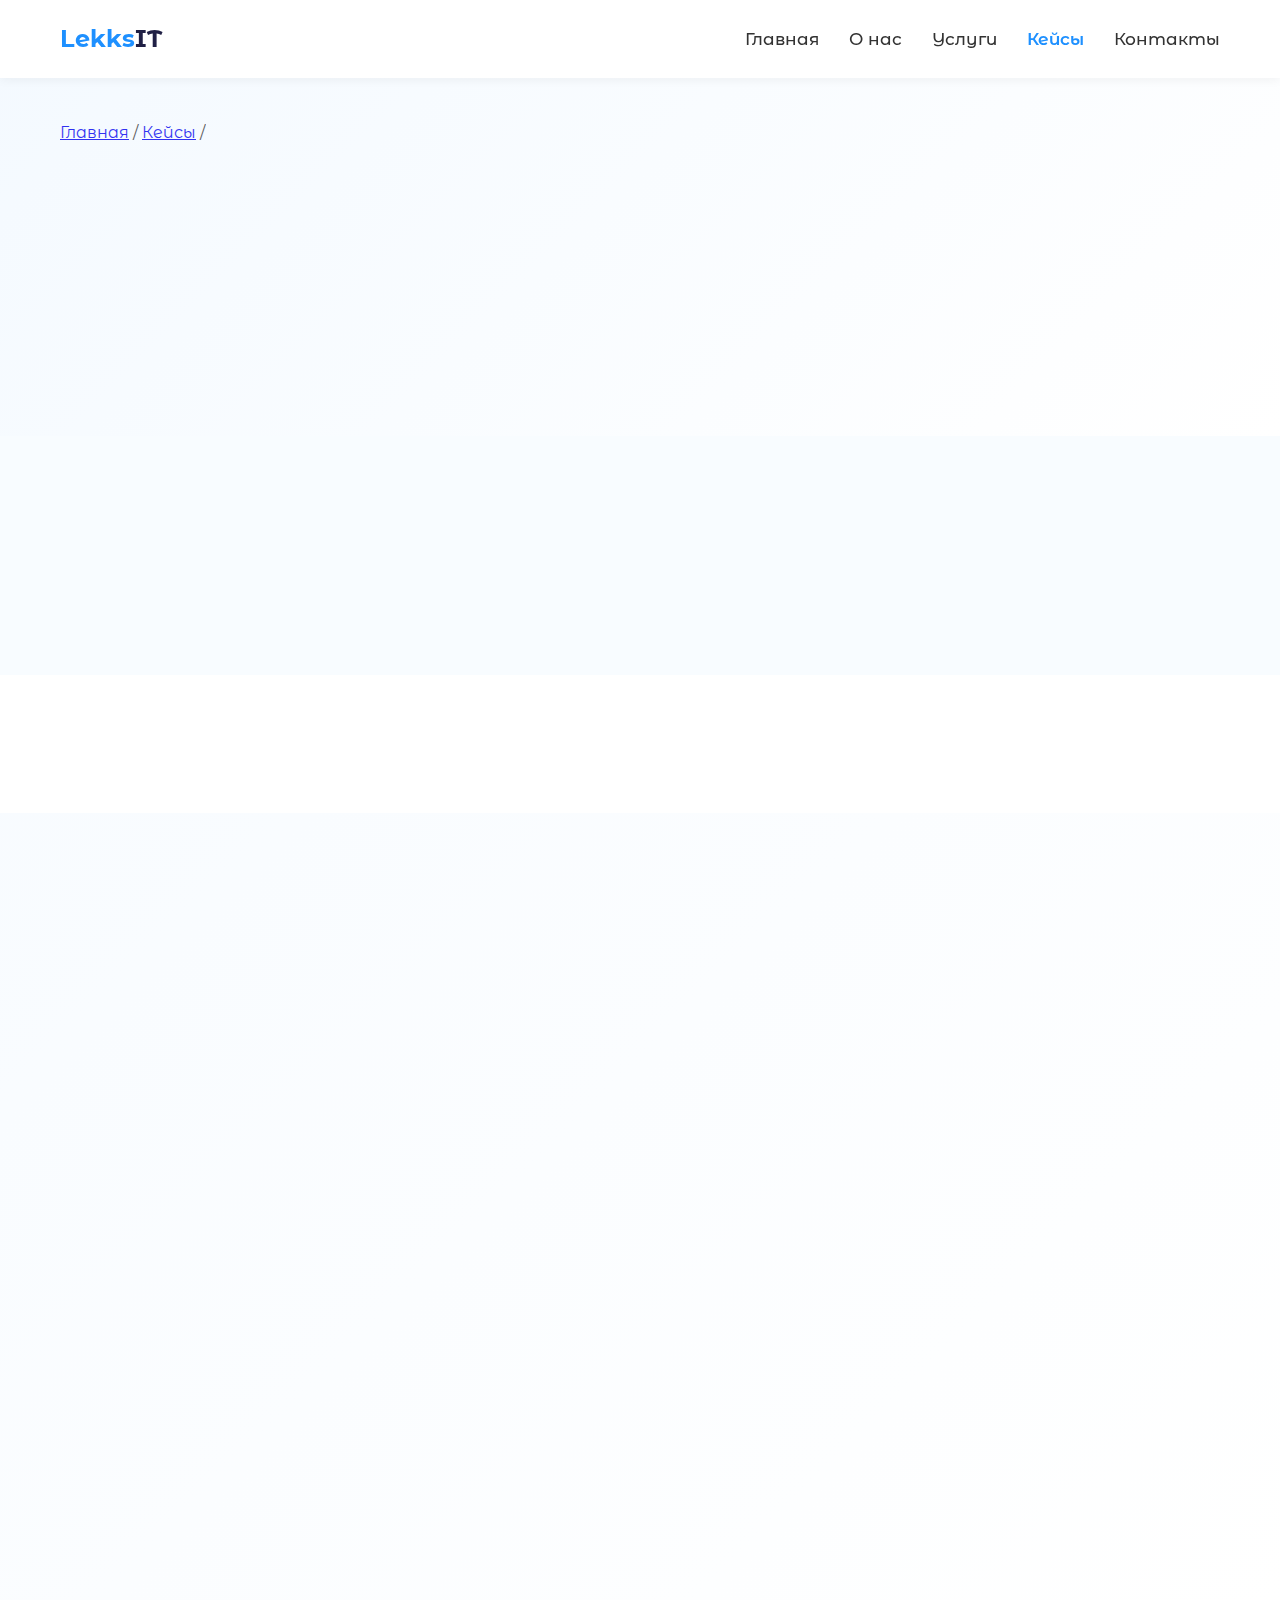
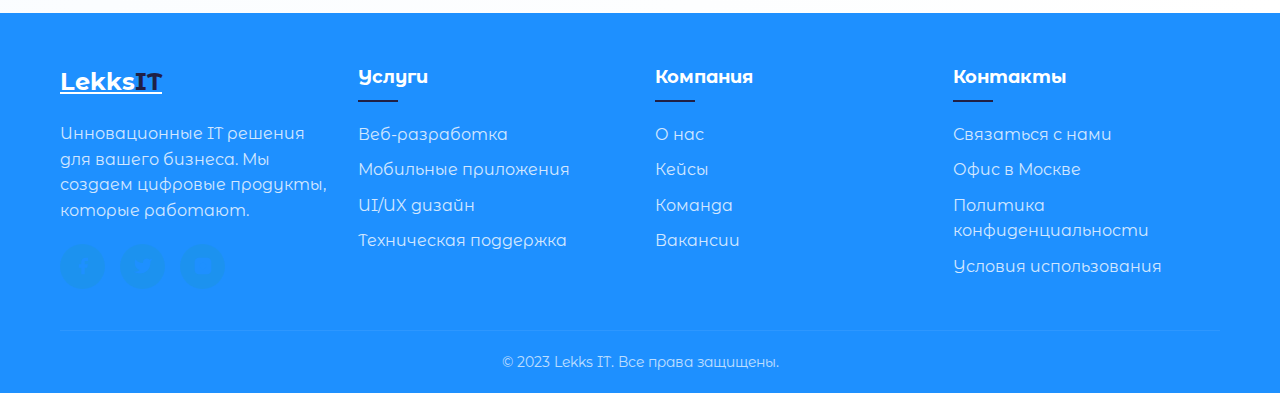
==== pages/case-detail.html @ 8606cc8c "Add files via upload" ====
<!DOCTYPE html>
<html lang="ru">

	<head>
		<meta charset="UTF-8">
		<meta name="viewport" content="width=device-width, initial-scale=1.0">
		<title>Кейсы - Lekks IT</title>
		<link rel="stylesheet" href="../style.css">
		<link rel="stylesheet" href="./cases-details.css">
	</head>

	<body>
		<header id="header">
			<div class="container header-container">
				<a href="../index.html" class="logo">Lekks<span>IT</span></a>
				<button class="mobile-menu-btn">
					<span></span>
					<span></span>
					<span></span>
				</button>
				<nav>
					<ul>
						<li><a href="../index.html">Главная</a></li>
						<li><a href="./about.html">О нас</a></li>
						<li><a href="./services.html">Услуги</a></li>
						<li><a href="./cases.html" class="active">Кейсы</a></li>
						<li><a href="./contacts.html">Контакты</a></li>
					</ul>
				</nav>
			</div>
		</header>

		<main class="case-detail">
			<section class="case-hero">
				<div class="container">
					<div class="breadcrumbs">
						<a href="../index.html">Главная</a> /
						<a href="./cases.html">Кейсы</a> /
						<span id="case-title"></span>
					</div>
					<h1 class="animate-on-scroll" id="case-main-title"></h1>

					<div class="case-info-container">
						<!-- Блок заказчика -->
						<div class="case-client-card animate-on-scroll">
							<div class="info-header">
								<svg class="info-icon" viewBox="0 0 24 24">
									<path
										d="M12 2C6.48 2 2 6.48 2 12s4.48 10 10 10 10-4.48 10-10S17.52 2 12 2zm0 3c1.66 0 3 1.34 3 3s-1.34 3-3 3-3-1.34-3-3 1.34-3 3-3zm0 14.2c-2.5 0-4.71-1.28-6-3.22.03-1.99 4-3.08 6-3.08 1.99 0 5.97 1.09 6 3.08-1.29 1.94-3.5 3.22-6 3.22z" />
								</svg>
								<h3 class="info-title">Заказчик</h3>
							</div>
							<div class="client-info">
								<p class="client-name" id="case-client"></p>
								<div class="client-rating">
									<div class="stars">★★★★★</div>
									<span class="rating-text">5.0/5 рейтинг сотрудничества</span>
								</div>
							</div>
						</div>


						<!-- Блок технологий -->
						<div class="case-tech-card animate-on-scroll">
							<div class="info-header">
								<svg class="info-icon" viewBox="0 0 24 24">
									<path
										d="M20 6h-4V4c0-1.1-.9-2-2-2h-4c-1.1 0-2 .9-2 2v2H4c-1.1 0-2 .9-2 2v12c0 1.1.9 2 2 2h16c1.1 0 2-.9 2-2V8c0-1.1-.9-2-2-2zM10 4h4v2h-4V4zm15 15.5c0 .28-.22.5-.5.5h-15c-.28 0-.5-.22-.5-.5V12h16v7.5z" />
									<path
										d="M12 15.5c1.93 0 3.5-1.57 3.5-3.5S13.93 8.5 12 8.5 8.5 10.07 8.5 12s1.57 3.5 3.5 3.5zM12 11c.55 0 1 .45 1 1s-.45 1-1 1-1-.45-1-1 .45-1 1-1z" />
								</svg>
								<h3 class="info-title">Использованные технологии</h3>
							</div>
							<div class="tech-stack-grid" id="case-stack"></div>
						</div>
					</div>
				</div>
			</section>
			<h2></h2>
			<section class="case-task">
				<div class="container">
					<div class="task-content animate-on-scroll">
						<h2>Поставленная задача</h2>
						<p id="case-task"></p>
					</div>
				</div>
			</section>

			<section class="case-stages">
				<div class="container">
					<h2 class="section-title animate-on-scroll">Этапы работы</h2>
					<div class="stages-grid" id="stages-container"></div>
				</div>
			</section>

			<!-- Остальные секции -->
		</main>


		<!-- В case-detail.html перед </main> -->
		<section class="case-contact">
			<div class="container">
				<div class="contact-form-wrapper animate-on-scroll">
					<div class="form-intro">
						<h2>Обсудим ваш проект?</h2>
						<p>Оставьте заявку и мы подготовим индивидуальное предложение</p>
						<div class="form-advantages">
							<div class="advantage-item">
								<svg viewBox="0 0 24 24">
									<path d="M9 16.2L4.8 12l-1.4 1.4L9 19 21 7l-1.4-1.4L9 16.2z" />
								</svg>
								<span>Бесплатная консультация</span>
							</div>
							<div class="advantage-item">
								<svg viewBox="0 0 24 24">
									<path
										d="M12 2C6.48 2 2 6.48 2 12s4.48 10 10 10 10-4.48 10-10S17.52 2 12 2zm0 18c-4.41 0-8-3.59-8-8s3.59-8 8-8 8 3.59 8 8-3.59 8-8 8zm.5-13H11v6l5.25 3.15.75-1.23-4.5-2.67V7z" />
								</svg>
								<span>Ответ в течение 24 часов</span>
							</div>
						</div>
					</div>

					<form class="project-form" id="caseContactForm">
						<div class="form-group duo-inputs">
							<div class="input-wrapper">
								<input type="text" name="name" required>
								<label>Ваше имя</label>
							</div>
							<div class="input-wrapper">
								<input type="tel" name="phone" required>
								<label>Номер телефона</label>
							</div>
						</div>

						<div class="form-group">
							<div class="input-wrapper">
								<input type="email" name="email" required>
								<label>Email</label>
							</div>
						</div>

						<div class="form-group">
							<div class="input-wrapper textarea-wrapper">
								<textarea name="message" rows="4" required></textarea>
								<label>Опишите вашу задачу</label>
							</div>
						</div>

						<button type="submit" class="btn btn-submit">
							<span>Отправить заявку</span>
							<svg viewBox="0 0 24 24">
								<path d="M4 11v2h12l-5.5 5.5 1.42 1.42L19.84 12l-7.92-7.92L10.5 5.5 16 11H4z" />
							</svg>
						</button>
					</form>

					<div class="form-success">
						<svg viewBox="0 0 24 24">
							<path
								d="M20 12a8 8 0 11-16 0 8 8 0 0116 0zm-3.707-1.293a1 1 0 00-1.414-1.414L11 12.586 8.707 10.293a1 1 0 00-1.414 1.414l3 3a1 1 0 001.414 0l5-5z" />
						</svg>
						<h3>Заявка отправлена!</h3>
						<p>Мы свяжемся с вами в ближайшее время</p>
					</div>
				</div>
			</div>
		</section>

		<footer>
			<div class="container">
				<div class="footer-container">
					<div class="footer-about">
						<a href="../index.html" class="footer-logo">Lekks<span>IT</span></a>
						<p>Инновационные IT решения для вашего бизнеса. Мы создаем цифровые продукты, которые работают.</p>
						<div class="social-links">
							<a href="#" class="social-link">
								<svg class="social-icon" viewBox="0 0 24 24" xmlns="http://www.w3.org/2000/svg">
									<path d="M18 2h-3a5 5 0 0 0-5 5v3H7v4h3v8h4v-8h3l1-4h-4V7a1 1 0 0 1 1-1h3z" />
								</svg>
							</a>
							<a href="#" class="social-link">
								<svg class="social-icon" viewBox="0 0 24 24" xmlns="http://www.w3.org/2000/svg">
									<path
										d="M23 3a10.9 10.9 0 0 1-3.14 1.53 4.48 4.48 0 0 0-7.86 3v1A10.66 10.66 0 0 1 3 4s-4 9 5 13a11.64 11.64 0 0 1-7 2c9 5 20 0 20-11.5a4.5 4.5 0 0 0-.08-.83A7.72 7.72 0 0 0 23 3z" />
								</svg>
							</a>
							<a href="#" class="social-link">
								<svg class="social-icon" viewBox="0 0 24 24" xmlns="http://www.w3.org/2000/svg">
									<rect x="2" y="2" width="20" height="20" rx="5" ry="5" />
									<path d="M16 11.37A4 4 0 1 1 12.63 8 4 4 0 0 1 16 11.37z" />
									<line x1="17.5" y1="6.5" x2="17.51" y2="6.5" />
								</svg>
							</a>
						</div>
					</div>
					<div class="footer-links">
						<h4>Услуги</h4>
						<ul>
							<li><a href="./services.html">Веб-разработка</a></li>
							<li><a href="./services.html">Мобильные приложения</a></li>
							<li><a href="./services.html">UI/UX дизайн</a></li>
							<li><a href="./services.html">Техническая поддержка</a></li>
						</ul>
					</div>
					<div class="footer-links">
						<h4>Компания</h4>
						<ul>
							<li><a href="./about.html">О нас</a></li>
							<li><a href="./cases.html">Кейсы</a></li>
							<li><a href="#">Команда</a></li>
							<li><a href="#">Вакансии</a></li>
						</ul>
					</div>
					<div class="footer-links">
						<h4>Контакты</h4>
						<ul>
							<li><a href="./contacts.html">Связаться с нами</a></li>
							<li><a href="./contacts.html">Офис в Москве</a></li>
							<li><a href="#">Политика конфиденциальности</a></li>
							<li><a href="#">Условия использования</a></li>
						</ul>
					</div>
				</div>
				<div class="footer-bottom">
					<p>&copy; 2023 Lekks IT. Все права защищены.</p>
				</div>
			</div>
		</footer>
		<div class="menu-overlay"></div>

		<script src="./cases-data.js"></script>
		<script src="./cases-details.js"></script>
	</body>

</html>
---- style.css ----
@import url('https://fonts.googleapis.com/css2?family=Montserrat+Alternates:ital,wght@0,100;0,200;0,300;0,400;0,500;0,600;0,700;0,800;0,900;1,100;1,200;1,300;1,400;1,500;1,600;1,700;1,800;1,900&display=swap');

:root {
	--text: #333333;
	--light: #F8F9FA;
	--primary: #1e90ff;
	/*зашитно синий*/
	--accent: #202045;
}

* {
	margin: 0;
	padding: 0;
	box-sizing: border-box;
	font-family: "Montserrat Alternates", sans-serif;
}
a, button{
	cursor: pointer;
}

body {
	background-color: #FFFFFF;
	color: var(--text);
	line-height: 1.6;
	overflow-x: hidden;
}

body::-webkit-scrollbar {
	width: 10px;
}

body::-webkit-scrollbar-track {
	background: var(--primary);
}

body::-webkit-scrollbar-thumb {
	background-color: var(--accent);
	border-radius: 20px;
}

.container {
	width: 100%;
	max-width: 1200px;
	margin: 0 auto;
	padding: 0 20px;
}

/* Header */
header {
	position: fixed;
	top: 0;
	left: 0;
	width: 100%;
	padding: 20px 0;
	background-color: rgba(255, 255, 255, 0.95);
	box-shadow: 0 2px 10px rgba(0, 0, 0, 0.05);
	z-index: 100;
	transition: all 0.3s ease;
}

header.scrolled {
	padding: 10px 0;
	box-shadow: 0 4px 15px rgba(0, 0, 0, 0.1);
}

.header-container {
	display: flex;
	justify-content: space-between;
	align-items: center;
}

.logo {
	font-size: 24px;
	font-weight: 700;
	color: var(--primary);
	text-decoration: none;
}

.logo span {
	color: var(--accent);
}

nav ul {
	display: flex;
	list-style: none;
	top: 140px;
}

nav ul li {
	margin-left: 30px;
}

nav ul li a {
	text-decoration: none;
	font-size: 17px;
	color: var(--text);
	font-weight: 500;
	transition: color 0.3s;
}

nav ul li .active {
	color: var(--primary);
	font-weight: 600;
}

nav ul li a:hover {
	color: var(--primary);
}

.mobile-menu-btn {
	display: none;
	background: none;
	border: none;
	font-size: 24px;
	cursor: pointer;
	color: var(--primary);
}

/* Hero Section */
.hero {
	height: 100vh;
	display: flex;
	align-items: center;
	padding-top: 80px;
	position: relative;
	overflow: hidden;
}

.hero-content {
	position: relative;
	max-width: 800px;
	z-index: 2;
}

.hero h1 {
	font-size: 48px;
	font-weight: 700;
	margin-bottom: 20px;
	color: var(--primary);
}

.highlight-word {
	color: var(--accent);
}

.hero p {
	font-size: 18px;
	margin-bottom: 30px;
	color: var(--text);
	opacity: 0.9;
}

.btn {
	display: inline-block;
	padding: 12px 30px;
	border-radius: 50px;
	text-decoration: none;
	font-weight: 600;
	transition: all 0.3s ease;
	border: 2px solid var(--primary);
	background-color: rgba(255, 255, 255, 0);
	color: var(--primary);
	text-align: center;
}

.btn:hover {
	background-color: var(--primary);
	color: white;
}

.btn-accent {
	border-color: var(--accent);
	color: var(--accent);
	margin-left: 15px;
}

.btn-accent:hover {
	background-color: var(--accent);
	color: white;
}

.hero-shapes {
	position: absolute;
	top: 0;
	right: 70px;
	width: 50%;
	height: 100%;
	z-index: 1;
}

.shape {
	position: absolute;
	opacity: 0.1;
}

.shape-1 {
	top: 10%;
	right: 15%;
	width: 300px;
	height: 300px;
	fill: var(--primary);
	animation: float-y 8s ease-in-out infinite, rotate 40s linear infinite;
}

.shape-2 {
	top: 45%;
	right: 35%;
	width: 200px;
	height: 200px;
	fill: var(--accent);
	animation: float-x 10s ease-in-out infinite, rotate 30s linear infinite reverse;
}

.shape-3 {
	top: 60%;
	right: 15%;
	width: 150px;
	height: 150px;
	fill: var(--primary);
	animation: float-y 6s ease-in-out infinite, rotate 50s linear infinite;
}

@keyframes float-x {

	0%,
	100% {
		transform: translateX(0);
	}

	50% {
		transform: translateX(-20px);
	}
}

@keyframes float-y {

	0%,
	100% {
		transform: translateY(0);
	}

	50% {
		transform: translateY(-20px);
	}
}

@keyframes rotate {
	0% {
		transform: rotate(0deg);
	}

	100% {
		transform: rotate(360deg);
	}
}

/* Sections */
.section {
	padding: 100px 0;
	position: relative;
}

.section-title {
	text-align: center;
	margin-bottom: 60px;
}

.section-title h2 {
	font-size: 36px;
	color: var(--primary);
	margin-bottom: 15px;
}

.section-title p {
	max-width: 700px;
	margin: 0 auto;
	color: var(--text);
	opacity: 0.8;
}

/* Services Section */
.services-grid {
	display: grid;
	grid-template-columns: repeat(auto-fit, minmax(300px, 1fr));
	gap: 30px;
}

.service-card {
	background-color: white;
	border-radius: 10px;
	padding: 30px;
	box-shadow: 0 5px 15px rgba(0, 0, 0, 0.05);
	transition: transform 0.3s ease, box-shadow 0.3s ease;
	position: relative;
	overflow: hidden;
	z-index: 1;
}

.service-card:hover {
	box-shadow: 0 15px 30px rgba(0, 0, 0, 0.1);
}

.service-card::before {
	content: '';
	position: absolute;
	top: 0;
	left: 0;
	width: 100%;
	height: 5px;
	background-color: var(--primary);
	z-index: 2;
}

.service-card:nth-child(2)::before {
	background-color: var(--primary);
}

.service-card:nth-child(3)::before {
	background-color: var(--accent);
}

.icon-title {
	display: flex;
	align-items: center;
	gap: 10px;
}

.service-icon {
	width: 45px;
	height: 45px;
	margin-bottom: 20px;
	fill: var(--primary);
}

.service-icon path:nth-child(2),
.service-icon rect:nth-child(2) {
	stroke: var(--primary);
}

.service-card:nth-child(2) .service-icon rect,
.service-card:nth-child(2) .service-icon path,
.service-card:nth-child(2) .service-icon circle {
	fill: none;
	stroke: var(--primary);
}

.service-card:nth-child(3) .service-icon rect {
	stroke: var(--accent);
	fill: none;
}

.service-card h3 {
	font-size: 22px;
	margin-bottom: 15px;
	color: var(--primary);
	line-height: 1.5rem;
}

.service-card:nth-child(3) h3 {
	color: var(--accent);
}

.animated-phone .phone-screen {
	animation: pulse 1s infinite alternate ease-in;
}

@keyframes pulse {
	0% {
		opacity: 1;
	}

	100% {
		opacity: 0.3;
	}
}

/* About Section */
.about {
	background-color: var(--light);
}

.about-container {
	display: flex;
	align-items: center;
	position: relative;
	z-index: 2;
}

.about-content {
	flex: 1;
	padding-right: 50px;
}

.about-image {
	flex: 1;
	position: relative;
}

.about-image img {
	width: 100%;
	border-radius: 10px;
	box-shadow: 0 20px 40px rgba(0, 0, 0, 0.1);
}

.about-shape {
	position: absolute;
	width: 500px;
	height: 500px;
	right: 20px;
	bottom: -200px;
	fill: var(--primary);
	opacity: 0.05;
	z-index: 1;
}

/* Cases Section */
.cases-grid {
	display: grid;
	grid-template-columns: repeat(auto-fit, minmax(350px, 1fr));
	gap: 30px;
}

.case-card {
	border-radius: 10px;
	overflow: hidden;
	box-shadow: 0 5px 15px rgba(0, 0, 0, 0.05);
	transition: transform 0.3s ease;
	position: relative;
}

.case-card:hover {
	transform: translateY(-10px);
}

.case-image {
	height: 250px;
	overflow: hidden;
}

.case-image img {
	width: 100%;
	height: 100%;
	object-fit: cover;
	transition: transform 0.5s ease;
}

.case-card:hover .case-image img {
	transform: scale(1.1);
}

.case-content {
	padding: 20px;
	background-color: white;
}

.case-content h3 {
	font-size: 20px;
	margin-bottom: 10px;
	color: var(--primary);
}

.case-content p {
	margin-bottom: 15px;
	color: var(--text);
	opacity: 0.8;
}

.case-tag {
	display: inline-block;
	padding: 5px 10px;
	background-color: var(--light);
	border-radius: 5px;
	font-size: 12px;
	color: var(--primary);
}

.case-tags {
	display: flex;
	flex-wrap: wrap;
	gap: 5px;
}

.cases-link {
	padding: 20px 0 0 0;
	margin-top: auto;
}

.cases-link a {
	display: block;
	text-align: center;
	width: 100%;
	border-radius: 100px;
	border: 2px solid var(--primary);
	padding: 5px 10px;
	color: var(--primary);
	text-decoration: none;
	font-weight: 500;
	transition: .3s ease-in-out;
}

.cases-link a:hover {
	color: var(--light);
	background-color: var(--primary);
}

/* Contact Section */
.contact {
	background: linear-gradient(135deg, rgba(20, 164, 94, 0.05) 0%, rgba(255, 255, 255, 1) 100%);
}

.contact-container {
	display: flex;
	gap: 50px;
	position: relative;
	z-index: 2;
}

.contact-info {
	flex: 1;
	background: white;
	padding: 40px;
	border-radius: 15px;
	box-shadow: 0 10px 30px rgba(0, 0, 0, 0.05);
}

.contact-info h3 {
	font-size: 24px;
	color: var(--primary);
	margin-bottom: 30px;
	position: relative;
	padding-bottom: 15px;
}

.contact-info h3::after {
	content: '';
	position: absolute;
	left: 0;
	bottom: 0;
	width: 50px;
	height: 3px;
	background: var(--accent);
}

.contact-details {
	margin-bottom: 30px;
}

.contact-item {
	display: flex;
	align-items: center;
	margin-bottom: 20px;
	transition: transform 0.3s;
}

.contact-item:hover {
	transform: translateX(5px);
}

.contact-icon-wrapper {
	width: 50px;
	height: 50px;
	background: rgba(20, 164, 94, 0.1);
	border-radius: 50%;
	display: flex;
	align-items: center;
	justify-content: center;
	margin-right: 15px;
	flex-shrink: 0;
}

.contact-icon {
	width: 24px;
	height: 24px;
	fill: var(--primary);
}

.contact-item span {
	font-weight: 500;
}

.social-links {
	display: flex;
	gap: 15px;
}

.social-link {
	display: flex;
	align-items: center;
	justify-content: center;
	width: 45px;
	height: 45px;
	border-radius: 50%;
	background: rgba(20, 164, 94, 0.1);
	transition: all 0.3s;
}

.social-link:hover {
	background: var(--primary);
	transform: translateY(-3px);
}

.social-icon {
	width: 20px;
	height: 20px;
	fill: var(--primary);
	transition: fill 0.3s;
}

.social-link:hover .social-icon {
	fill: white;
}

.contact-form {
	flex: 1;
	background: white;
	padding: 40px;
	border-radius: 15px;
	box-shadow: 0 10px 30px rgba(0, 0, 0, 0.05);
}

.form-group {
	margin-bottom: 20px;
}

.form-group label {
	display: block;
	margin-bottom: 8px;
	font-weight: 500;
	color: var(--text);
}

.form-group input,
.form-group textarea {
	width: 100%;
	padding: 12px 15px;
	border: 1px solid #e0e0e0;
	border-radius: 8px;
	font-size: 16px;
	transition: all 0.3s;
}

.form-group input:focus,
.form-group textarea:focus {
	border-color: var(--primary);
	outline: none;
	box-shadow: 0 0 0 3px rgba(20, 164, 94, 0.2);
}

.form-group textarea {
	min-height: 120px;
	resize: vertical;
}

.btn-submit {
	display: inline-flex;
	align-items: center;
	justify-content: center;
	padding: 12px 30px;
	color: var(--primary);
	border-radius: 50px;
	font-weight: 600;
	cursor: pointer;
	transition: all 0.3s;
	width: 100%;
	border: 2px solid var(--primary);
	background-color: transparent;
}

.btn-submit:hover {
	background: var(--primary);
	color: white;
}

/* Footer */
footer {
	background-color: var(--primary);
	color: white;
	padding: 50px 0 20px;
}

.footer-container {
	display: grid;
	grid-template-columns: repeat(auto-fit, minmax(200px, 1fr));
	gap: 30px;
	margin-bottom: 40px;
}

.footer-logo {
	font-size: 24px;
	font-weight: 700;
	color: white;
	margin-bottom: 20px;
	display: inline-block;
}

.footer-logo span {
	color: var(--accent);
}

.footer-about p {
	opacity: 0.8;
	margin-bottom: 20px;
}

.footer-links h4 {
	font-size: 18px;
	margin-bottom: 20px;
	position: relative;
	padding-bottom: 10px;
}

.footer-links h4::after {
	content: '';
	position: absolute;
	left: 0;
	bottom: 0;
	width: 40px;
	height: 2px;
	background-color: var(--accent);
}

.footer-links ul {
	list-style: none;
}

.footer-links ul li {
	margin-bottom: 10px;
}

.footer-links ul li a {
	color: white;
	opacity: 0.8;
	text-decoration: none;
	transition: opacity 0.3s;
}

.footer-links ul li a:hover {
	opacity: 1;
}

.footer-bottom {
	text-align: center;
	padding-top: 20px;
	border-top: 1px solid rgba(255, 255, 255, 0.1);
	font-size: 14px;
	opacity: 0.7;
}

/* Animations */
.animate-on-scroll {
	opacity: 0;
	transform: translateY(30px);
	transition: opacity 0.6s ease, transform 0.6s ease;
}

.animate-on-scroll.animated {
	opacity: 1;
	transform: translateY(0);
	transition: .3s ease-in-out;
}

/* Mobile Menu */
.menu-overlay {
	position: fixed;
	top: 0;
	left: 0;
	background-color: rgba(0, 0, 0, 0.5);
	z-index: 97;
	opacity: 0;
	visibility: hidden;
	transition: all 0.3s ease;
}

.menu-overlay.active {
	opacity: 1;
	visibility: visible;
}

/* Responsive */
@media (max-width: 992px) {

	.about-container,
	.contact-container {
		flex-direction: column;
	}

	.about-content {
		padding-right: 0;
		margin-bottom: 40px;
	}

	.contact-info,
	.contact-form {
		padding: 30px;
	}
}

@media (max-width: 768px) {

	html.menu-open,
	html.menu-open body {
		overflow: hidden;
		height: 100%;
	}

	html.menu-open {
		position: fixed;
		width: 100%;
		overflow: hidden;
	}

	nav ul {
		position: absolute;
		top: 60px;
		right: -100%;
		width: 100%;
		height: calc(100vh - 80px);
		background-color: white;
		flex-direction: column;
		align-items: center;
		justify-content: flex-start;
		padding: 20px;
		margin: 0;
		transition: right 0.4s ease-in;
		z-index: 98;
		overflow-y: auto;
	}

	nav ul.active {
		right: 0;
	}

	nav ul li {
		margin: 15px 0;
		width: 100%;
		text-align: center;
		opacity: 0;
		transform: translateX(20px);
		transition: all 0.3s ease;
	}

	nav ul.active li {
		opacity: 1;
		transform: translateX(0);
		transition-delay: calc(0.1s * var(--i));
	}

	nav ul li a {
		display: block;
		padding: 12px 0;
		font-size: 18px;
		font-weight: 600;
	}

	.mobile-menu-btn {
		display: flex;
		flex-direction: column;
		justify-content: space-between;
		width: 30px;
		height: 24px;
		background: none;
		border: none;
		cursor: pointer;
		padding: 0;
		z-index: 99;
		position: relative;
		margin-left: auto;
	}

	.mobile-menu-btn span {
		display: block;
		width: 100%;
		height: 3px;
		border-radius: 10px;
		background-color: var(--primary);
		transition: all 0.3s ease;
		transform-origin: center;
	}

	.mobile-menu-btn.active span:nth-child(1) {
		transform: translateY(10px) rotate(45deg);
	}

	.mobile-menu-btn.active span:nth-child(2) {
		opacity: 0;
	}

	.mobile-menu-btn.active span:nth-child(3) {
		transform: translateY(-10px) rotate(-45deg);
	}

	header {
		padding: 15px 0;
	}

	.contact-info h3 {
		font-size: 20px;
	}

	.contact-icon-wrapper {
		width: 40px;
		height: 40px;
	}

	.modal-image {
		height: 200px;
	}

	.modal-body {
		padding: 20px;
	}

	.modal-title {
		font-size: 22px;
	}

	.modal-examples {
		grid-template-columns: 1fr 1fr;
	}

	.modal-section h4 {
		font-size: 18px;
	}
}

@media (max-width: 500px) {
	.container {
		padding: 0 15px;
	}

	.logo {
		font-size: 20px;
	}

	.hero {
		height: auto;
		min-height: 100vh;
	}

	.hero h1 {
		font-size: 28px;
		margin-bottom: 15px;
	}

	.hero p {
		font-size: 16px;
		margin-bottom: 20px;
	}

	.hero-buttons {
		flex-direction: column;
	}

	.btn,
	.btn-accent {
		width: 100%;
		margin-left: 0;
		margin-bottom: 10px;
	}

	.hero-shapes {
		right: 0;
	}

	.section {
		padding: 60px 0;
	}

	.section-title h2 {
		font-size: 26px;
	}

	.section-title p {
		font-size: 14px;
	}

	.services-grid {
		grid-template-columns: 1fr;
		gap: 20px;
	}

	.service-card {
		padding: 20px;
	}

	.about-image {
		margin-top: 30px;
	}

	.cases-grid {
		grid-template-columns: 1fr;
	}

	.case-image {
		height: 180px;
	}

	.footer-container {
		grid-template-columns: 1fr;
		gap: 20px;
	}

	nav ul {
		/* top: 70px;*/
		height: calc(100vh - 70px);
		padding: 15px;
	}

	nav ul li a {
		font-size: 16px;
		padding: 10px 0;
	}

	.form-group input,
	.form-group textarea {
		padding: 10px 12px;
	}

	.case-tag {
		font-size: 10px;
		padding: 3px 6px;
	}
}

.typewriter-text {
	display: inline-block;
	position: relative;
	color: var(--primary);
}

.typewriter-text::after {
	content: "|";
	position: absolute;
	right: -8px;
	animation: blink 0.7s infinite;
}

@keyframes blink {

	0%,
	100% {
		opacity: 1;
	}

	50% {
		opacity: 0;
	}
}

/* FAQ Section */
.faq {
	background-color: var(--light);
}

.faq-container {
	max-width: 800px;
	margin: 0 auto;
}

.faq-item {
	margin-bottom: 15px;
	border-radius: 10px;
	overflow: hidden;
	box-shadow: 0 3px 10px rgba(0, 0, 0, 0.05);
	transition: all 0.3s ease;
}

.faq-question {
	display: flex;
	justify-content: space-between;
	align-items: center;
	width: 100%;
	padding: 20px;
	background-color: white;
	border: none;
	text-align: left;
	cursor: pointer;
	font-size: 18px;
	font-weight: 600;
	color: var(--primary);
	transition: all 0.3s ease;
}

.faq-question:hover {
	background-color: rgba(30, 144, 255, 0.05);
}

.faq-icon {
	width: 24px;
	height: 24px;
	fill: none;
	stroke: var(--primary);
	stroke-width: 2;
	stroke-linecap: round;
	transition: transform 0.3s ease;
}

.faq-question.active .faq-icon {
	transform: rotate(45deg);
}

/* .faq-answer {
	max-height: 0;
	overflow: hidden;
	background-color: white;
	transition: max-height 0.3s ease, padding 0.3s ease;
} */

.faq-answer {
	max-height: 0;
	overflow: hidden;
	padding: 0 20px;
	transition:
		max-height 0.3s ease-out,
		padding-bottom 0.3s ease-out;
}

.faq-item.active .faq-answer {
	padding-bottom: 20px;
}

.faq-answer p {
	padding: 20px 0;
	color: var(--text);
	opacity: 0.8;
}
---- pages/cases-details.css ----
/* case-detail.css */
.case-hero {
	padding: 120px 0 60px;
	background: linear-gradient(135deg, rgba(30, 144, 255, 0.05) 0%, #fff 100%);
}

.breadcrumbs {
	margin-bottom: 30px;
	color: var(--text);
	opacity: 0.8;
}

.case-meta {
	display: grid;
	gap: 30px;
	margin-top: 40px;
	padding: 30px;
	background: rgba(30, 144, 255, 0.05);
	border-radius: 15px;
}

.tech-stack {
	display: flex;
	flex-wrap: wrap;
	gap: 10px;
}

.tech-stack span {
	padding: 8px 15px;
	background: rgba(30, 144, 255, 0.1);
	border-radius: 50px;
	font-size: 14px;
}

.stages-grid {
	display: grid;
	padding: 20px 0;
	/* gap: 3px; */
}

.stage-card {
	display: flex;
	gap: 40px;
	padding: 40px;
	border-bottom: 1px solid var(--primary);
	border-right: 1px solid var(--primary);
}

.stage-card.reverse-order {
	flex-direction: row-reverse;
	border-left: 1px solid var(--primary);
	border-right: none;
}

.stage-image,
.stage-content {
	flex: 1;
}

.stage-image img {
	width: 100%;
	height: 300px;
	object-fit: cover;
	border-radius: 10px;
}

@media (max-width: 768px) {

	.stage-card,
	.stage-card.reverse-order {
		flex-direction: column;
	}

	.stage-image img {
		height: 200px;
	}
}

/* Контейнер для карточек */
.case-info-container {
	display: grid;
	grid-template-columns: repeat(auto-fit, minmax(300px, 1fr));
	gap: 30px;
	margin: 40px 0;
}

/* Общие стили карточек */
.case-client-card,
.case-tech-card {
	background: rgba(30, 144, 255, 0.03);
	border-radius: 15px;
	padding: 25px;
	border: 1px solid rgba(30, 144, 255, 0.1);
	transition: transform 0.3s ease, box-shadow 0.3s ease;
}

.case-client-card:hover,
.case-tech-card:hover {
	transform: translateY(-5px);
	box-shadow: 0 10px 30px rgba(30, 144, 255, 0.05);
}

/* Заголовок карточек */
.info-header {
	display: flex;
	align-items: center;
	gap: 12px;
	margin-bottom: 25px;
	padding-bottom: 15px;
	border-bottom: 1px solid rgba(30, 144, 255, 0.1);
}

.info-icon {
	width: 28px;
	height: 28px;
	fill: var(--primary);
	opacity: 0.8;
}

.info-title {
	margin: 0;
	font-size: 18px;
	color: var(--primary);
}

/* Стили для блока клиента */
.client-name {
	font-size: 20px;
	font-weight: 600;
	color: var(--primary);
	margin: 0 0 15px 0;
}

.client-rating {
	display: flex;
	align-items: center;
	gap: 10px;
}

.stars {
	color: #ffc107;
	font-size: 18px;
}

.rating-text {
	font-size: 14px;
	color: var(--text);
	opacity: 0.8;
}

/* Стили для технологий */
.tech-stack-grid {
	display: flex;
	flex-wrap: wrap;
	gap: 10px;
}

.tech-stack-grid span {
	padding: 8px 15px;
	background: rgba(30, 144, 255, 0.1);
	border-radius: 20px;
	font-size: 14px;
	color: var(--primary);
	display: flex;
	align-items: center;
	gap: 8px;
	transition: all 0.3s ease;
}

.tech-stack-grid span::before {
	content: '✓';
	color: #00c853;
	font-weight: 700;
}

.tech-stack-grid span:hover {
	background: rgba(30, 144, 255, 0.15);
	transform: translateY(-2px);
}

/* Адаптив */
@media (max-width: 768px) {
	.case-info-container {
		grid-template-columns: 1fr;
	}

	.client-name {
		font-size: 18px;
	}

	.info-title {
		font-size: 16px;
	}
}

/* Секция с формой */
.case-contact {
	padding: 80px 0;
	background: linear-gradient(135deg, rgba(30, 144, 255, 0.03) 0%, #fff 100%);
}

.contact-form-wrapper {
	max-width: 800px;
	margin: 0 auto;
	background: white;
	border-radius: 20px;
	padding: 40px;
	box-shadow: 0 15px 40px rgba(30, 144, 255, 0.08);
	position: relative;
	overflow: hidden;
}

.form-intro {
	text-align: center;
	margin-bottom: 40px;
}

.form-intro h2 {
	color: var(--primary);
	margin-bottom: 15px;
	font-size: 32px;
}

.form-intro p {
	color: var(--text);
	opacity: 0.9;
	margin-bottom: 30px;
}

.form-advantages {
	display: flex;
	gap: 20px;
	justify-content: center;
	margin-bottom: 30px;
}

.advantage-item {
	display: flex;
	align-items: center;
	gap: 8px;
	background: rgba(30, 144, 255, 0.05);
	padding: 12px 20px;
	border-radius: 50px;
	font-size: 14px;
}

.advantage-item svg {
	width: 18px;
	height: 18px;
	fill: var(--primary);
}

/* Стили формы */
.project-form {
	display: grid;
}

.form-group {
	position: relative;
}

.duo-inputs {
	display: grid;
	grid-template-columns: 1fr 1fr;
	gap: 20px;
}

.input-wrapper {
	position: relative;
	height: 56px;
}

.input-wrapper input,
.input-wrapper textarea {
	width: 100%;
	height: 100%;
	padding: 20px 15px 10px;
	border: 1px solid #e0e0e0;
	border-radius: 8px;
	font-size: 16px;
	transition: all 0.3s ease;
}

.input-wrapper label {
	position: absolute;
	left: 15px;
	top: 50%;
	transform: translateY(-50%);
	color: var(--text);
	opacity: 0.6;
	pointer-events: none;
	transition: all 0.3s ease;
}

.input-wrapper input:focus,
.input-wrapper input:valid,
.input-wrapper textarea:focus,
.input-wrapper textarea:valid {
	border-color: var(--primary);
	outline: none;
}

.input-wrapper input:focus~label,
.input-wrapper input:valid~label,
.input-wrapper textarea:focus~label,
.input-wrapper textarea:valid~label {
	top: 12px;
	transform: none;
	font-size: 12px;
	opacity: 1;
	color: var(--primary);
}

.textarea-wrapper {
	height: auto;
}

textarea {
	resize: vertical;
	min-height: 120px;
}

.btn-submit {
	width: 100%;
	padding: 16px;
	background: var(--primary);
	color: white;
	border: none;
	border-radius: 8px;
	font-weight: 600;
	display: flex;
	align-items: center;
	justify-content: center;
	gap: 10px;
	transition: all 0.3s ease;
}

.btn-submit:hover {
	background: var(--accent);
	transform: translateY(-2px);
}

.btn-submit svg {
	width: 20px;
	height: 20px;
	fill: white;
}

/* Сообщение об успехе */
.form-success {
	position: absolute;
	top: 0;
	left: 0;
	width: 100%;
	height: 100%;
	background: white;
	display: flex;
	flex-direction: column;
	align-items: center;
	justify-content: center;
	opacity: 0;
	visibility: hidden;
	transition: all 0.3s ease;
	padding: 40px;
	text-align: center;
}

.form-success.active {
	opacity: 1;
	visibility: visible;
}

.form-success svg {
	width: 60px;
	height: 60px;
	fill: #00c853;
	margin-bottom: 20px;
}

.form-success h3 {
	color: var(--primary);
	margin-bottom: 10px;
}

@media (max-width: 768px) {
	.contact-form-wrapper {
		padding: 30px;
	}

	.duo-inputs {
		grid-template-columns: 1fr;
	}

	.form-intro h2 {
		font-size: 24px;
	}

	.form-advantages {
		flex-direction: column;
		align-items: center;
	}
}

/* Секция с задачей */
.case-task {
	padding: 60px 0;
	background: rgba(30, 144, 255, 0.03);
}

.case-task {
	padding: 0 0 140px 0;
}

.task-content {
	margin: 0 auto;
}

.task-content p {
	font-size: 1.1rem;
	line-height: 1.8;
	color: var(--text);
	margin-top: 20px;
	padding: 20px;
	border-left: 3px solid var(--primary);
	background: rgba(30, 144, 255, 0.03);
	border-radius: 10px;
}
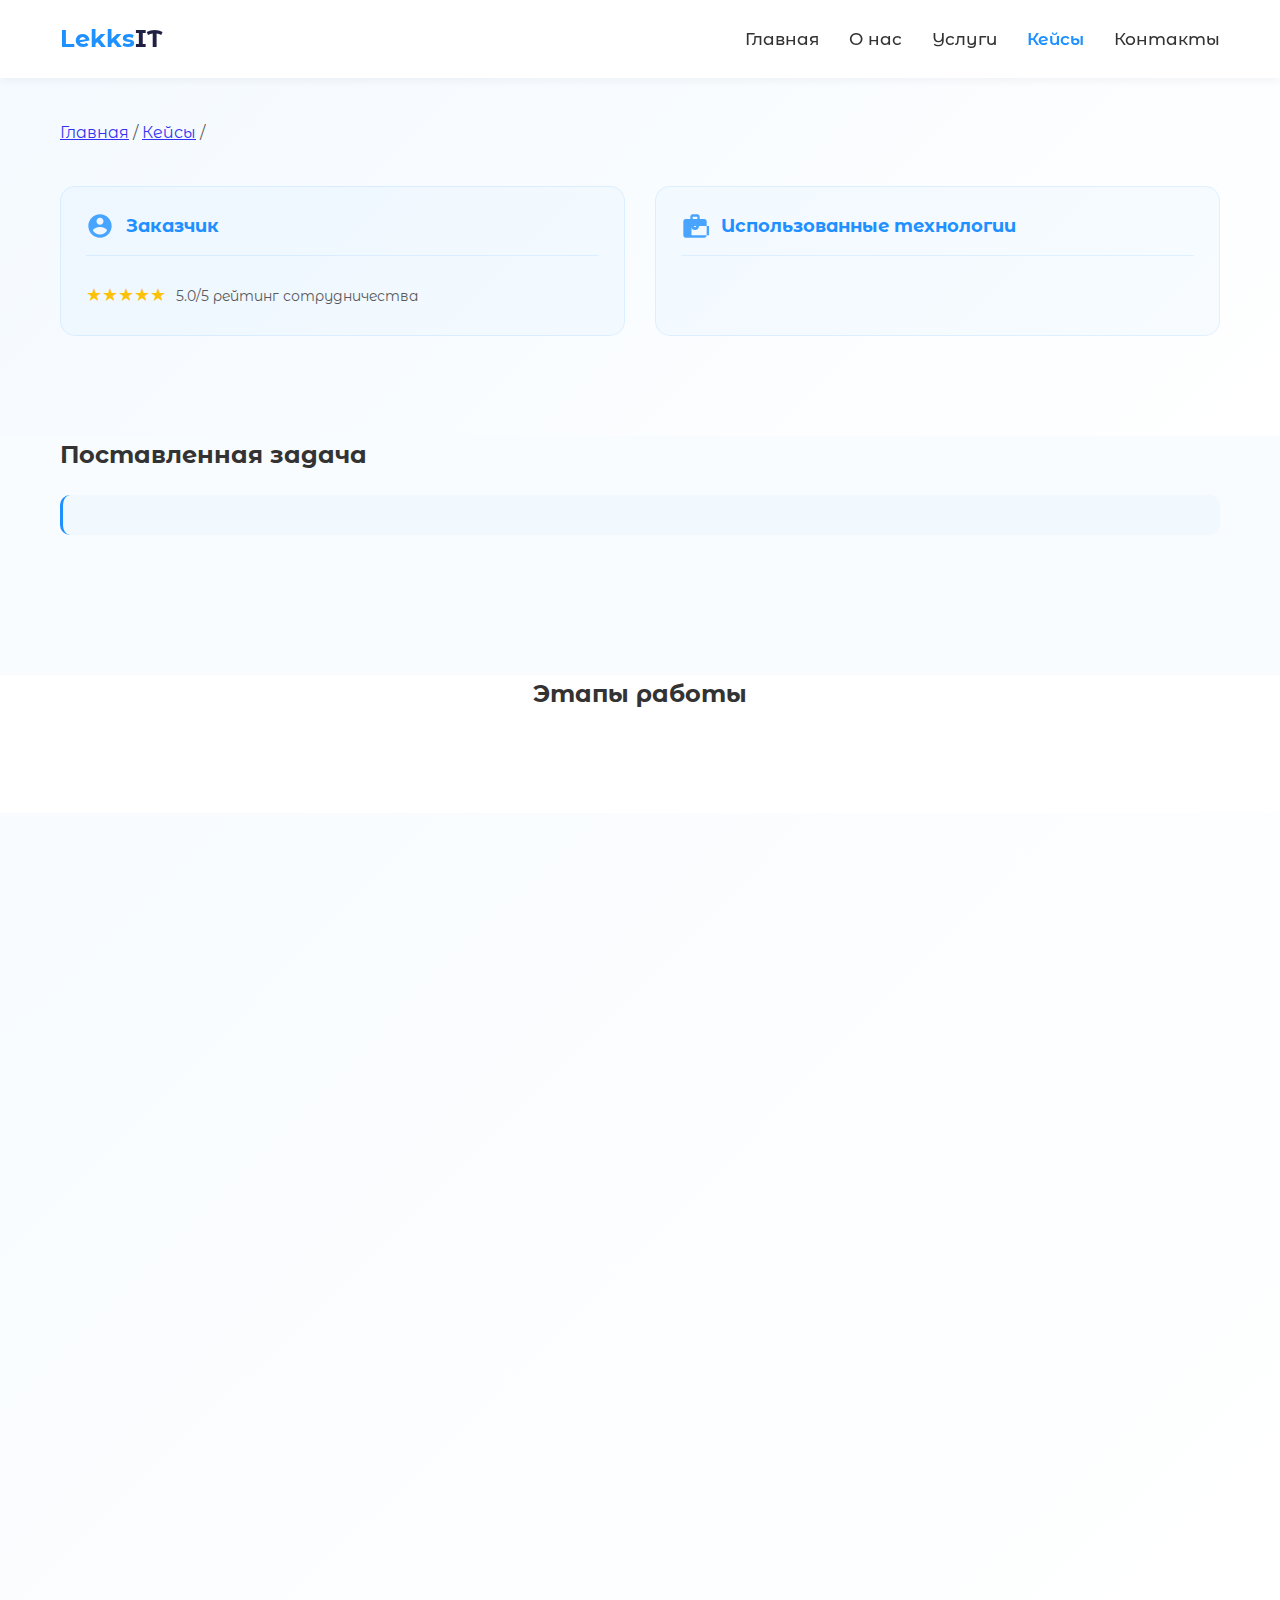
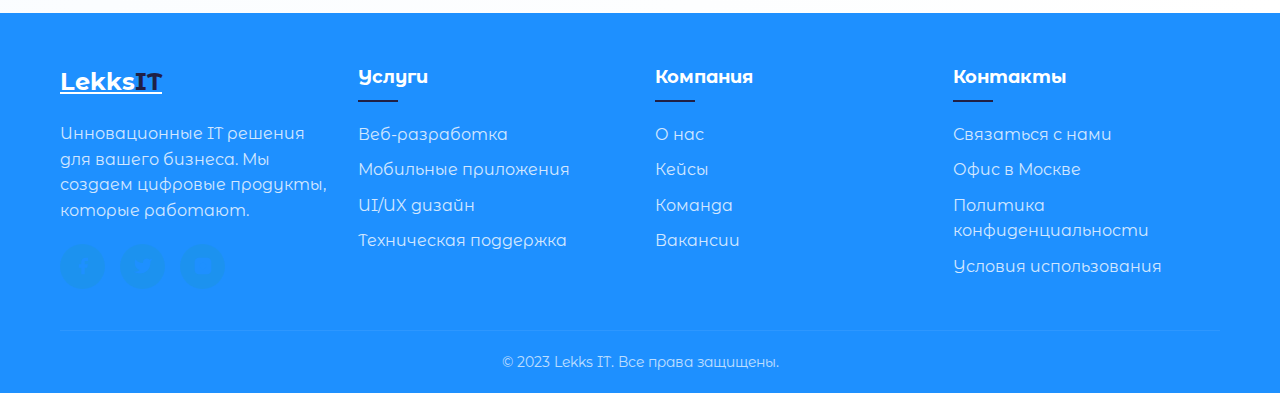
==== commit e5a5560c: "Update case-detail.html" ====
--- a/pages/case-detail.html
+++ b/pages/case-detail.html
@@ -228,9 +228,9 @@
 			</div>
 		</footer>
 		<div class="menu-overlay"></div>
-
+		<script src="../app.js"></script>
 		<script src="./cases-data.js"></script>
 		<script src="./cases-details.js"></script>
 	</body>
 
-</html>+</html>
